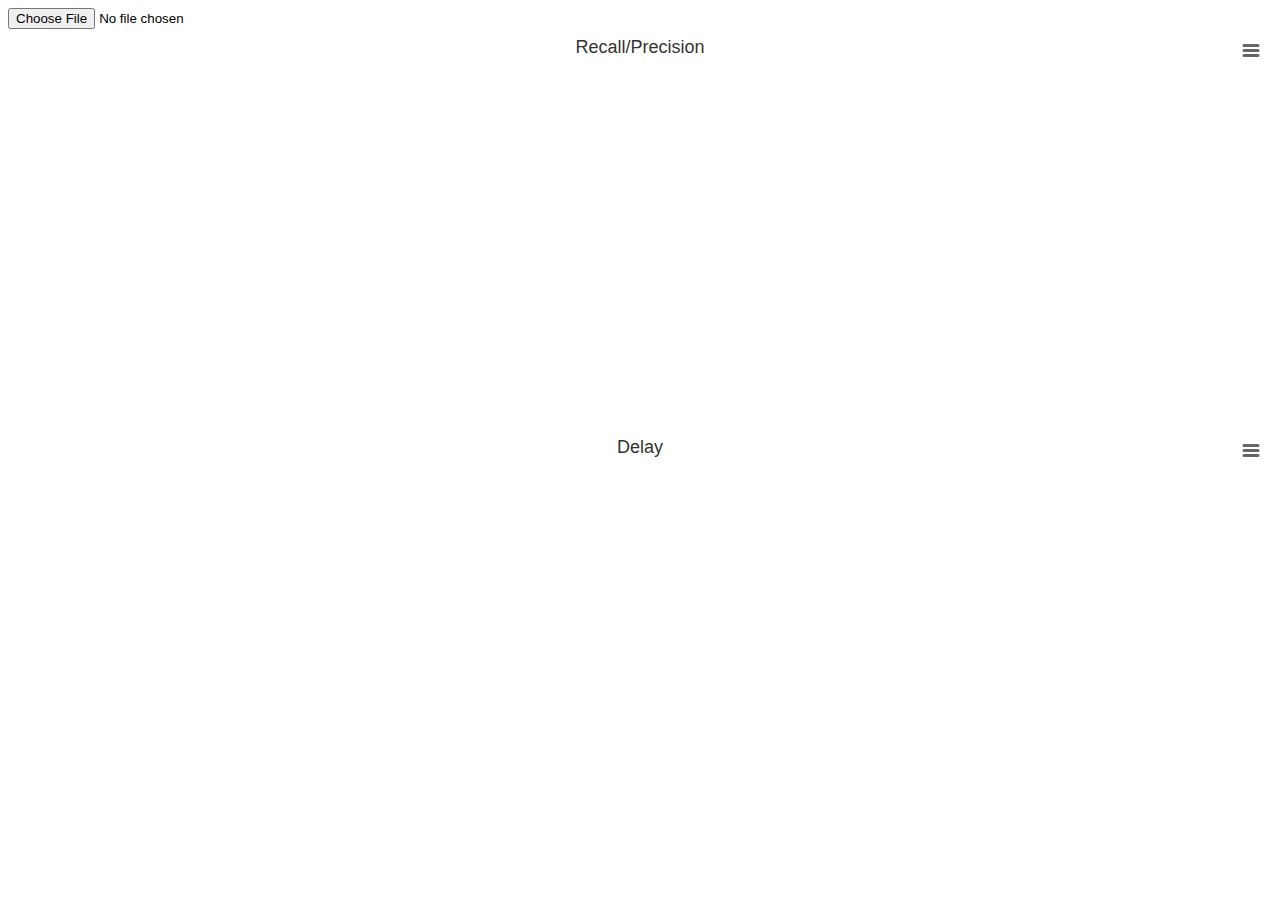
==== yabench-reports/index.html @ 490f7482 "#3 Seperate HTML5+JS project" ====
<!DOCTYPE html>
<html lang="en" ng-app="yabench-reports">
    <head>
        <title>YABench - Benchmark Results</title>
        
        <meta charset="UTF-8">
        <meta name="viewport" content="width=device-width, initial-scale=1.0">
        
        <script src="js/lib/standalone-framework.js"></script>
        <script src="js/lib/highcharts.js"></script>
        <script src="js/lib/exporting.js"></script>
        
        <script src="js/lib/angular.min.js"></script>
        <script src="js/lib/angular-route.min.js"></script>
        <script src="js/lib/highcharts-ng.min.js"></script>
        
        <script src="js/app.js"></script>
        <script src="js/controllers.js"></script>
        <script src="js/directives.js"></script>
    </head>
    <body>
        <div ng-view></div>
    </body>
</html>
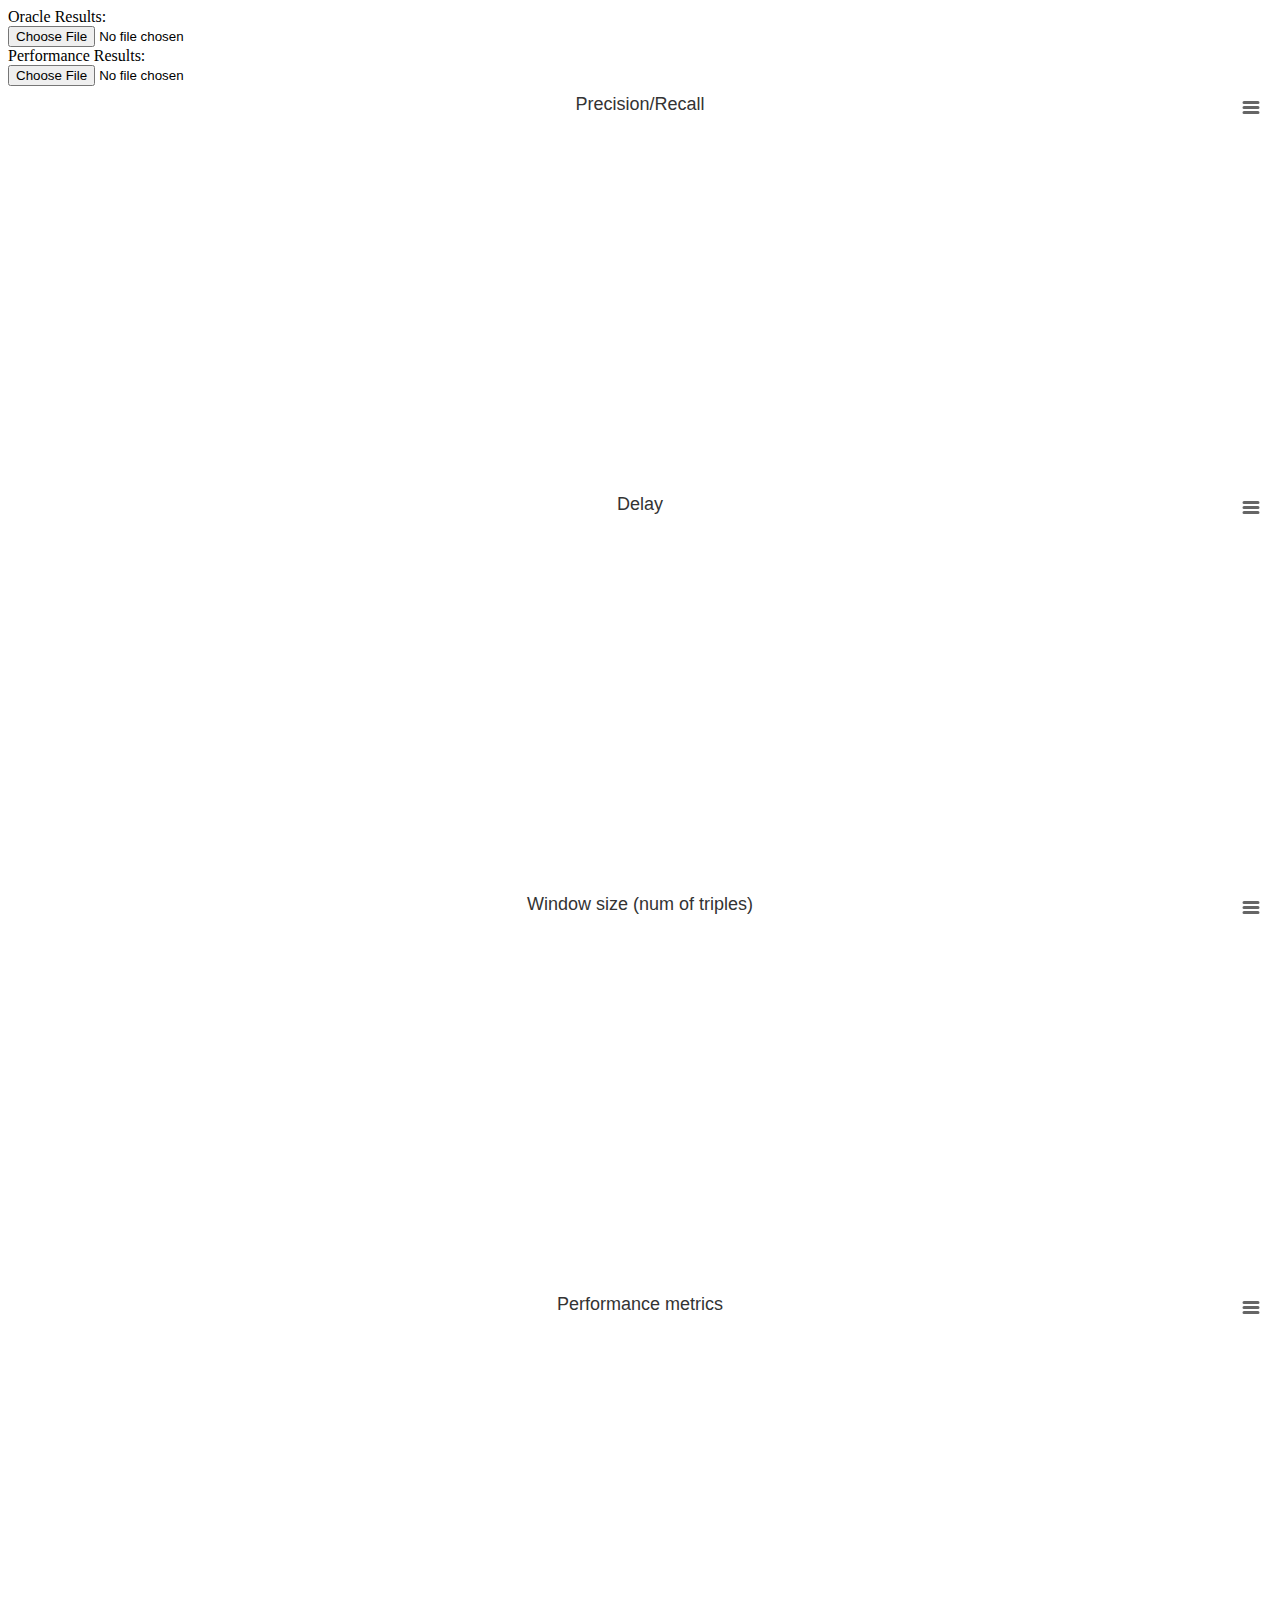
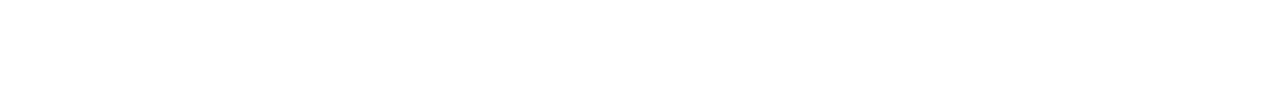
==== commit 7da8a372: "Merge branch 'master' of github.com:YABench/yabench" ====
--- a/yabench-reports/index.html
+++ b/yabench-reports/index.html
@@ -5,6 +5,8 @@
         
         <meta charset="UTF-8">
         <meta name="viewport" content="width=device-width, initial-scale=1.0">
+        
+        <link rel="stylesheet" type="text/css" href="css/style.css">
         
         <script src="js/lib/standalone-framework.js"></script>
         <script src="js/lib/highcharts.js"></script>
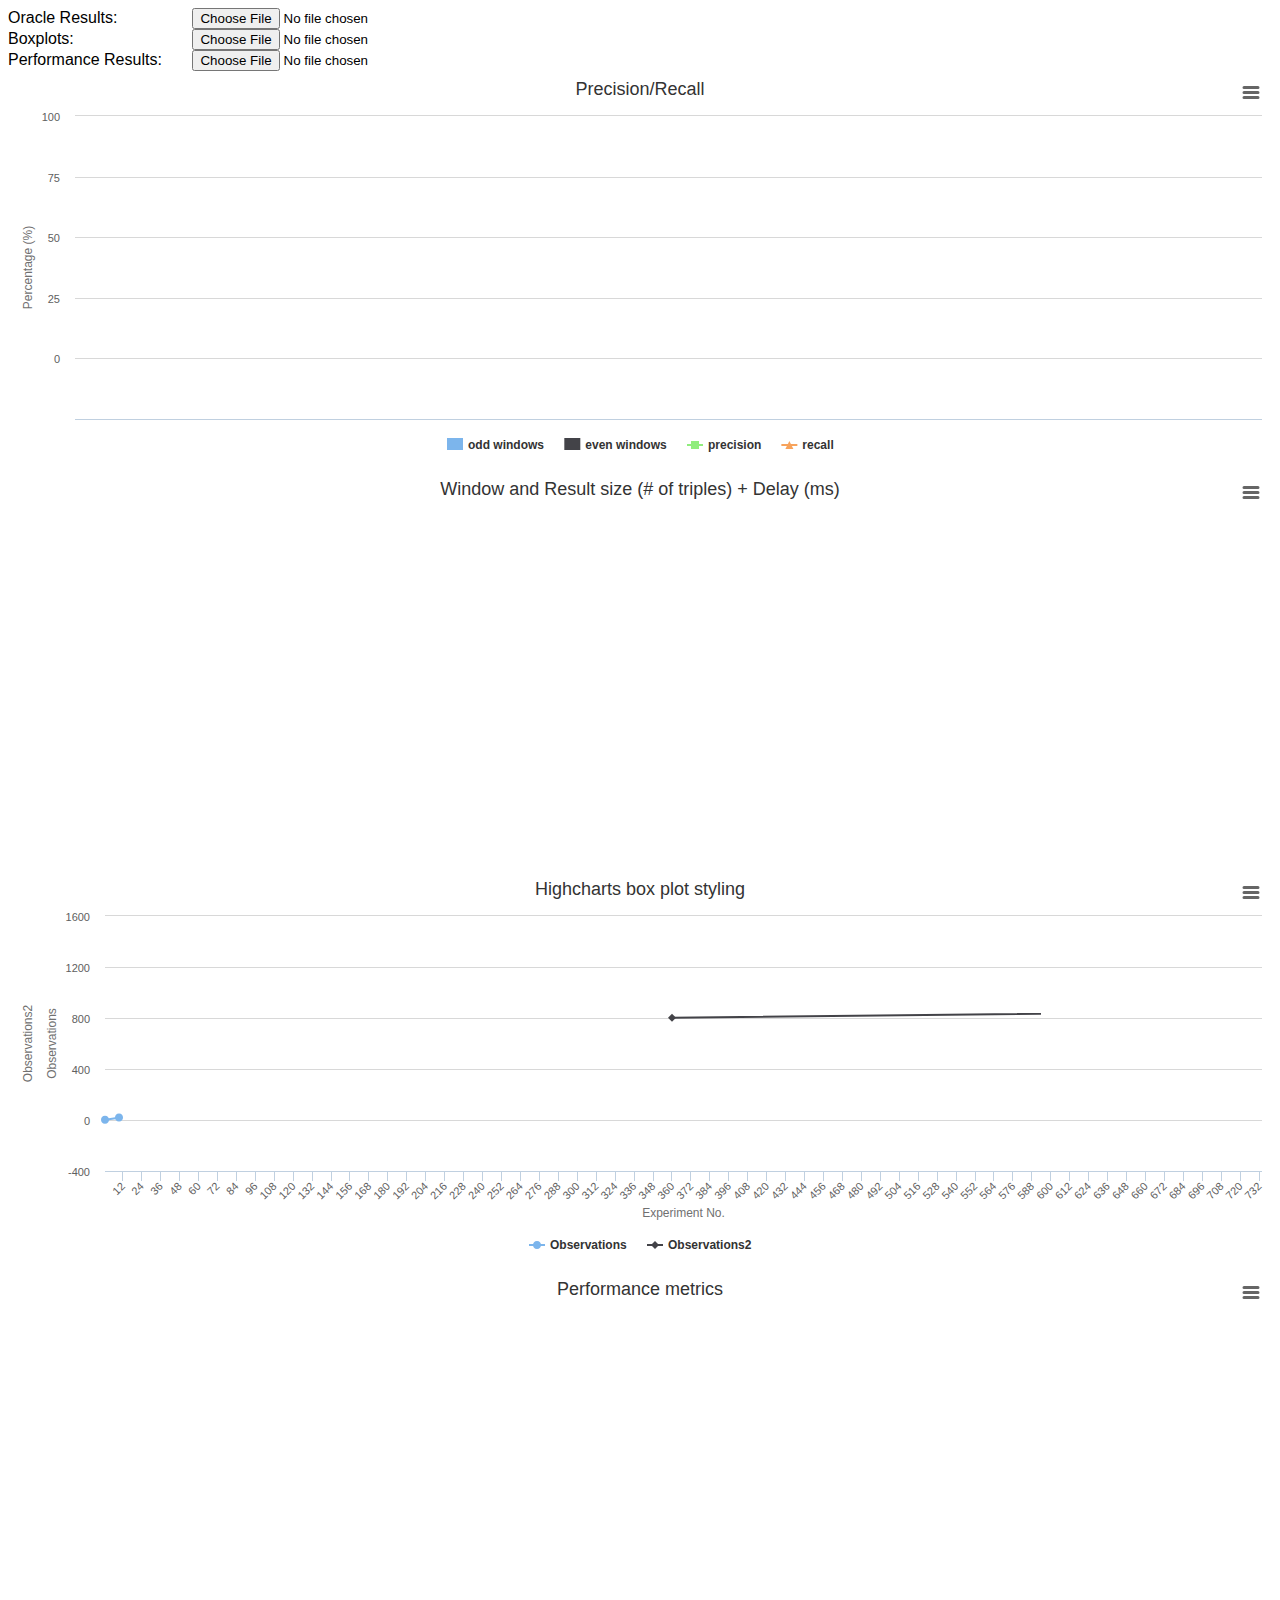
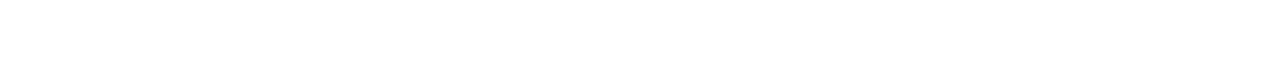
==== commit 7b1513a0: "dirty commit (boxplots)" ====
--- a/yabench-reports/index.html
+++ b/yabench-reports/index.html
@@ -10,6 +10,7 @@
         
         <script src="js/lib/standalone-framework.js"></script>
         <script src="js/lib/highcharts.js"></script>
+        <script src="js/lib/highcharts-more.js"></script>
         <script src="js/lib/exporting.js"></script>
         
         <script src="js/lib/angular.min.js"></script>
--- a/yabench-reports/css/style.css
+++ b/yabench-reports/css/style.css
@@ -0,0 +1,8 @@
+* {
+    font-family: "Lucida Grande","Lucida Sans Unicode",Arial,Helvetica,sans-serif;
+}
+
+.label {
+    width: 180px;
+    display: inline-block;
+}